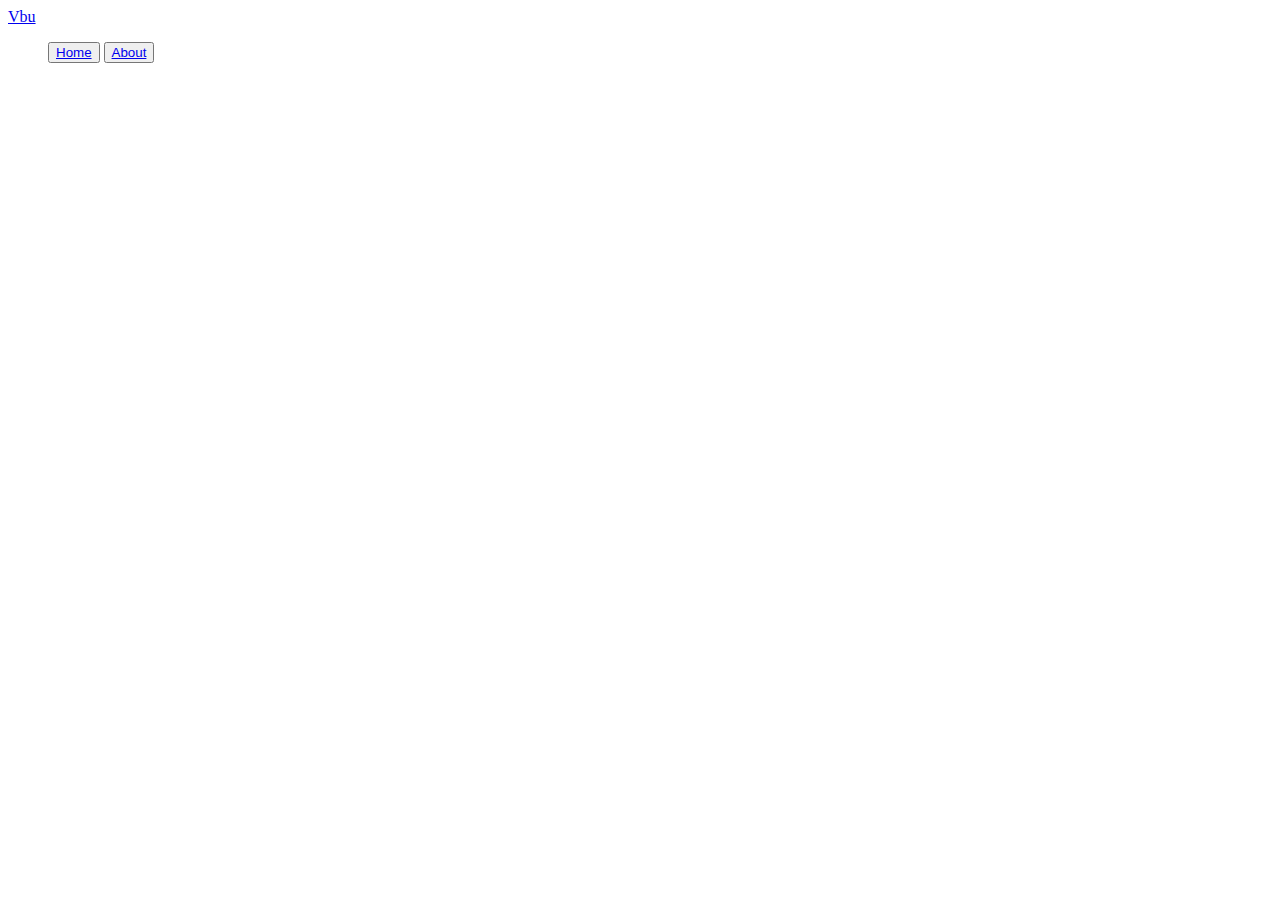
==== about.html @ a64436ae "Create about.html" ====
<!doctype html>
<html lang="en">
<head>
    <title>About</title>
    <link rel="stylesheet" href="css/about.css">
</head>
<body>
    <div class="banner"></div>
    <div class="navbar">
        <a class="logo" href="home.html">Vbu</a>
        <ul class="navbuttons">
            <button class="navb"><a href="index.html">Home</a></button>
            <button class="navb"><a href="#" class="selected">About</a></button>
        </ul>
    </div>
</body>
</html>
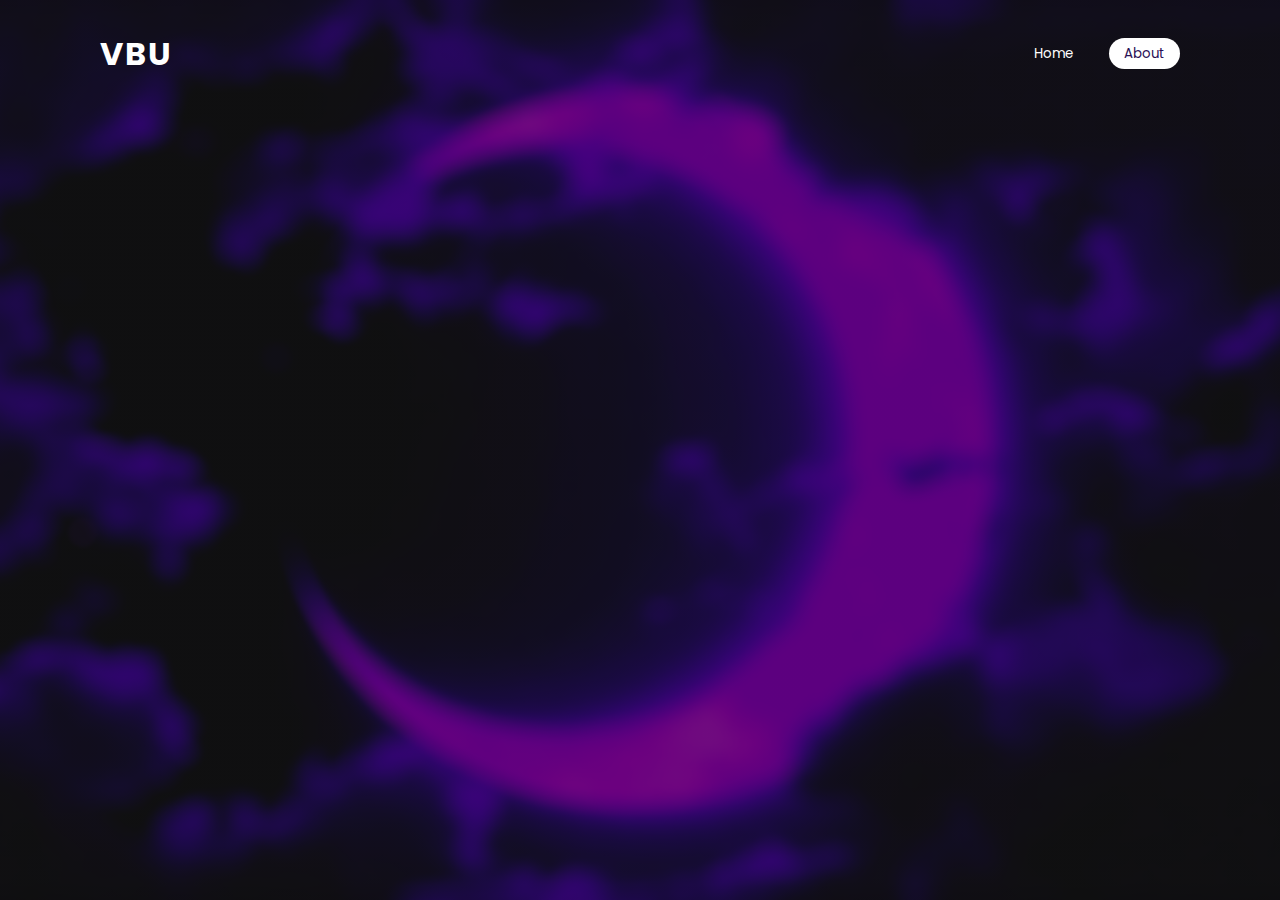
==== commit 1b121eac: "Update about.html" ====
--- a/about.html
+++ b/about.html
@@ -7,7 +7,7 @@
 <body>
     <div class="banner"></div>
     <div class="navbar">
-        <a class="logo" href="home.html">Vbu</a>
+        <a class="logo" href="index.html">Vbu</a>
         <ul class="navbuttons">
             <button class="navb"><a href="index.html">Home</a></button>
             <button class="navb"><a href="#" class="selected">About</a></button>
--- a/css/about.css
+++ b/css/about.css
@@ -0,0 +1,69 @@
+@import url('https://fonts.googleapis.com/css?family=Poppins:300,400,500,600,700&display=swap');
+
+* {
+    margin: 0;
+    padding: 0;
+    font-family: 'Poppins', sans-serif;
+    box-sizing: border-box;
+}
+
+body {
+    background: #0f0f0f;
+    min-height: 100vh;
+    cursor: crosshair;
+}
+
+.banner {
+    width: 100%;
+    height: 100vh;
+    background-image: linear-gradient(rgba(0, 0, 0, 0.5), rgba(0, 0, 0, 0.5)), url('background.png');
+    background-size: cover;
+    background-position: center;
+}
+
+.navbar {
+    position: absolute;
+    top: 0;
+    left: 0;
+    width: 100%;
+    padding: 30px 100px;
+    display: flex;
+    justify-content: space-between;
+    align-items: center;
+}
+
+.navbar .logo {
+    font-size: 2em;
+    font-weight: 700;
+    color: #fff;
+    text-transform: uppercase;
+    text-decoration: none;
+    letter-spacing: 2px;
+}
+
+.navbar .navbuttons {
+    display: flex;
+    justify-content: center;
+    align-items: center;
+}
+
+.navbar .navbuttons .navb {
+    background: transparent;
+    border: none;
+    list-style: none;
+    margin-left: 20px;
+    cursor: pointer;
+}
+
+.navbar .navbuttons .navb a {
+    padding: 6px 15px;
+    text-decoration: none;
+    color: #fff;
+}
+
+.navbar .navbuttons .navb a.selected,
+.navbar .navbuttons .navb a:hover {
+    background: #fff;
+    color: #2b1055;
+    border-radius: 20px;
+}
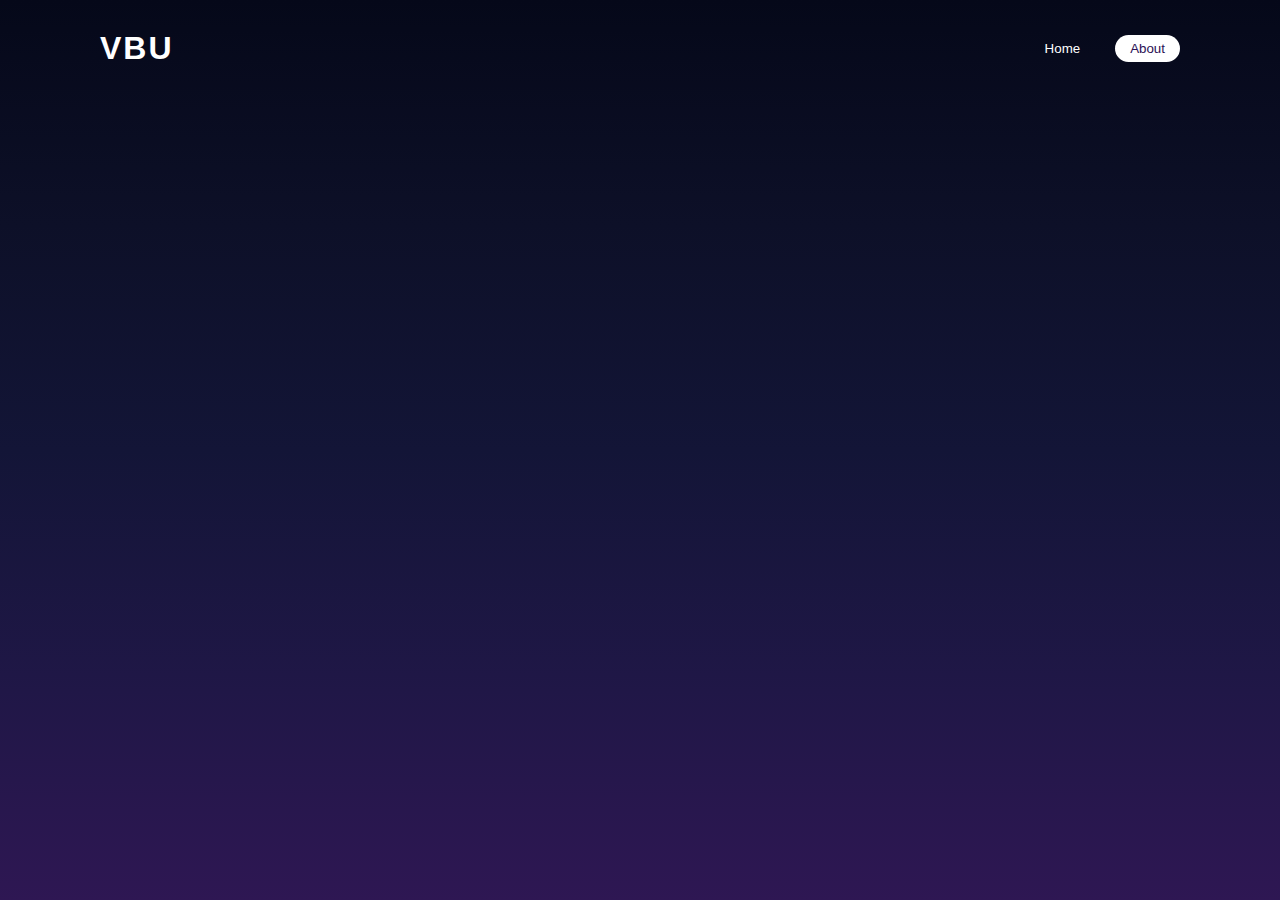
==== commit aced7c07: "Updated Some stuff and made the github button centered" ====
--- a/about.html
+++ b/about.html
@@ -7,10 +7,10 @@
 <body>
     <div class="banner"></div>
     <div class="navbar">
-        <a class="logo" href="index.html">Vbu</a>
+        <a class="logo" href="home">Vbu</a>
         <ul class="navbuttons">
-            <button class="navb"><a href="index.html">Home</a></button>
-            <button class="navb"><a href="#" class="selected">About</a></button>
+            <button class="navb"><a href="home">Home</a></button>
+            <button class="navb"><a class="selected">About</a></button>
         </ul>
     </div>
 </body>
--- a/css/about.css
+++ b/css/about.css
@@ -3,12 +3,12 @@
 * {
     margin: 0;
     padding: 0;
-    font-family: 'Poppins', sans-serif;
+    font-family: 'Comic Mono', sans-serif;
+    src: url('https://cdn.jsdelivr.net/npm/comic-mono@0.0.1/ComicMono.ttf');
     box-sizing: border-box;
 }
 
 body {
-    background: #0f0f0f;
     min-height: 100vh;
     cursor: crosshair;
 }
@@ -16,9 +16,10 @@
 .banner {
     width: 100%;
     height: 100vh;
-    background-image: linear-gradient(rgba(0, 0, 0, 0.5), rgba(0, 0, 0, 0.5)), url('background.png');
-    background-size: cover;
-    background-position: center;
+    background-image: linear-gradient(to top, #2e1753, #1f1746, #131537, #0d1028, #050819);
+    display:flex;
+    align-items: center;
+    justify-content: center;
 }
 
 .navbar {
